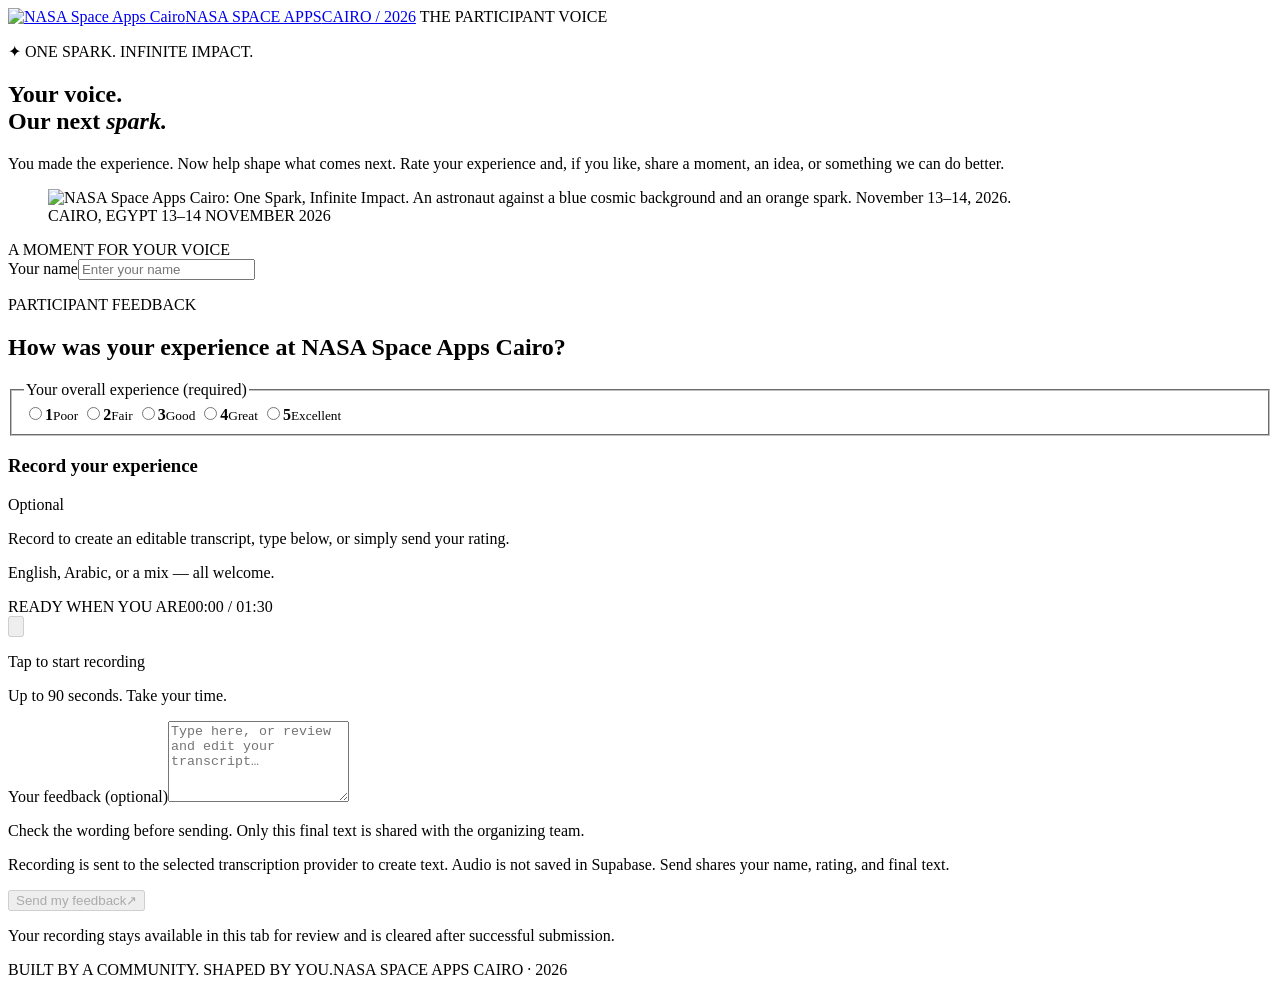
==== static/index.html @ 9fb861f4 "Verify the feedback" ====
<!doctype html>
<html lang="en" dir="ltr">
<head>
  <meta charset="utf-8">
  <meta name="viewport" content="width=device-width, initial-scale=1">
  <meta name="theme-color" content="#10144b">
  <link rel="icon" href="/favicon.svg" type="image/svg+xml"><title>Your voice, our next spark · NASA Space Apps Cairo</title>
  <link rel="stylesheet" href="/styles.css?v=review-1">
  <script src="/app.js?v=review-1" defer></script>
</head>
<body>
  <div class="site-shell">
    <header class="site-header">
      <a class="brand" href="/" aria-label="NASA Space Apps Cairo home"><img class="brand-logo" src="/cairo-logo.png" alt="NASA Space Apps Cairo" width="80" height="80"><span>NASA SPACE APPS<span class="brand-city">CAIRO / 2026</span></span></a>
      <span class="header-label">THE PARTICIPANT VOICE</span>
    </header>
    <main class="feedback-layout">
      <section class="story" aria-labelledby="headline">
        <p class="eyebrow"><span class="tiny-spark" aria-hidden="true">✦</span> ONE SPARK. INFINITE IMPACT.</p>
        <h1 id="headline">Your voice.<br>Our next <em>spark.</em></h1>
        <p class="intro">You made the experience. Now help shape what comes next. Rate your experience and, if you like, share a moment, an idea, or something we can do better.</p>
        <figure class="event-art"><img src="/event-artwork.png" alt="NASA Space Apps Cairo: One Spark, Infinite Impact. An astronaut against a blue cosmic background and an orange spark. November 13–14, 2026." width="3217" height="1303"><figcaption>CAIRO, EGYPT <span>13–14 NOVEMBER 2026</span></figcaption></figure>
      </section>
      <section class="feedback-card" aria-labelledby="question">
        <div class="card-top"><span class="eyebrow">A MOMENT FOR YOUR VOICE</span></div>
        <div id="form-panel">
          <div class="name-field"><label for="participant-name">Your name</label><input id="participant-name" type="text" name="participant_name" autocomplete="name" placeholder="Enter your name" maxlength="120" required dir="auto"></div>
          <p class="question-count" id="progress">PARTICIPANT FEEDBACK</p>
          <h2 id="question">How was your experience at NASA Space Apps Cairo?</h2>
          <fieldset class="rating-field"><legend>Your overall experience <span class="muted">(required)</span></legend><div class="rating-options">
            <label><input type="radio" name="rating" value="1" required><span><b>1</b><small>Poor</small></span></label>
            <label><input type="radio" name="rating" value="2"><span><b>2</b><small>Fair</small></span></label>
            <label><input type="radio" name="rating" value="3"><span><b>3</b><small>Good</small></span></label>
            <label><input type="radio" name="rating" value="4"><span><b>4</b><small>Great</small></span></label>
            <label><input type="radio" name="rating" value="5"><span><b>5</b><small>Excellent</small></span></label>
          </div></fieldset>
          <div id="voice-panel">
          <div class="voice-heading"><h3>Record your experience</h3><span>Optional</span></div>
          <p class="muted">Record to create an editable transcript, type below, or simply send your rating.</p>
          <p class="language-note">English, Arabic, or a mix — all welcome.</p>
          <div class="recorder" id="recorder">
            <div class="recorder-top"><span id="record-state">READY WHEN YOU ARE</span><span id="timer">00:00 / 01:30</span></div>
            <div class="record-center"><div class="wave" aria-hidden="true"><i></i><i></i><i></i><i></i><i></i><i></i><i></i></div><button type="button" class="mic" id="record" disabled aria-label="Start recording"><svg id="mic-icon" viewBox="0 0 24 24" fill="none" stroke="currentColor" stroke-width="1.7" aria-hidden="true"><rect x="9" y="2" width="6" height="13" rx="3"/><path d="M5 10v2a7 7 0 0 0 14 0v-2M12 19v3M8 22h8"/></svg><span id="stop-icon" hidden aria-hidden="true"></span></button><div class="wave" aria-hidden="true"><i></i><i></i><i></i><i></i><i></i><i></i><i></i></div></div>
            <p class="record-label" id="record-label">Tap to start recording</p>
            <p class="record-help">Up to 90 seconds. Take your time.</p>
          </div>
          <div id="preview" class="preview" hidden><label for="playback">Listen before you send</label><audio id="playback" controls preload="metadata"></audio><button id="transcribe" class="text-button" type="button">Create transcript</button><button id="redo" class="text-button" type="button">Discard recording</button></div>
          </div>
          <div class="text-feedback"><label for="feedback-text">Your feedback <span class="muted">(optional)</span></label><textarea id="feedback-text" rows="5" maxlength="10000" dir="auto" placeholder="Type here, or review and edit your transcript…" aria-describedby="review-help"></textarea><p id="review-help" class="muted">Check the wording before sending. Only this final text is shared with the organizing team.</p></div>
          <p class="submission-notice">Recording is sent to <span id="provider-name">the selected transcription provider</span> to create text. Audio is not saved in Supabase. Send shares your name, rating, and final text.</p>
          <p class="privacy-note" id="gemini-notice" hidden>Google’s free tier may use submissions to improve its products. Please avoid names and personal details in test recordings.</p>
          <button class="primary" type="button" id="send" disabled><span>Send my feedback</span><span aria-hidden="true">↗</span></button>
          <p class="privacy-note">Your recording stays available in this tab for review and is cleared after successful submission.</p>
        </div>
        <div id="success" class="success" hidden tabindex="-1"><div class="success-spark" aria-hidden="true">✦</div><p class="eyebrow">MESSAGE RECEIVED</p><h2>One voice.<br>Infinite possibilities.</h2><p>Thank you for being part of NASA Space Apps Cairo. Your feedback is safely with the organizing team.</p><button id="next" class="primary" hidden>Next question →</button><p class="receipt" id="receipt"></p></div>
        <p id="status" class="status" role="status" aria-live="polite"></p>
      </section>
    </main>
    <footer><span>BUILT BY A COMMUNITY. SHAPED BY YOU.</span><span>NASA SPACE APPS CAIRO · 2026</span></footer>
  </div>
</body>
</html>
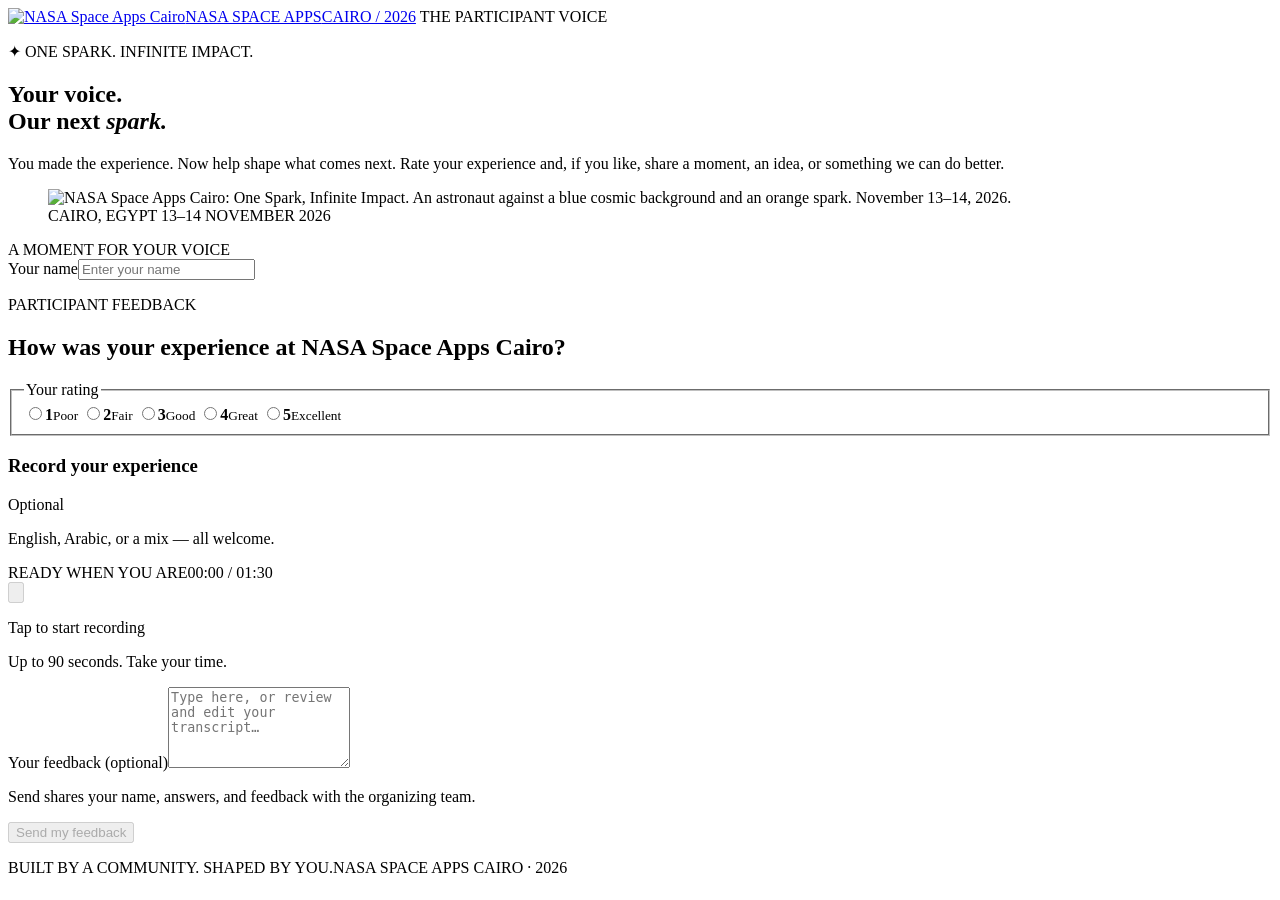
==== commit 048c4b6c: "Add workshop feedback surveys and saved audience analysis reports" ====
--- a/static/index.html
+++ b/static/index.html
@@ -5,38 +5,39 @@
   <meta name="viewport" content="width=device-width, initial-scale=1">
   <meta name="theme-color" content="#10144b">
   <link rel="icon" href="/favicon.svg" type="image/svg+xml"><title>Your voice, our next spark · NASA Space Apps Cairo</title>
-  <link rel="stylesheet" href="/styles.css?v=review-1">
-  <script src="/app.js?v=review-1" defer></script>
+  <link rel="stylesheet" href="/styles.css?v=survey-clean-6">
+  <script src="/app.js?v=survey-clean-6" defer></script>
 </head>
 <body>
   <div class="site-shell">
     <header class="site-header">
       <a class="brand" href="/" aria-label="NASA Space Apps Cairo home"><img class="brand-logo" src="/cairo-logo.png" alt="NASA Space Apps Cairo" width="80" height="80"><span>NASA SPACE APPS<span class="brand-city">CAIRO / 2026</span></span></a>
-      <span class="header-label">THE PARTICIPANT VOICE</span>
+      <span class="header-label" id="audience-heading">THE PARTICIPANT VOICE</span>
     </header>
     <main class="feedback-layout">
       <section class="story" aria-labelledby="headline">
         <p class="eyebrow"><span class="tiny-spark" aria-hidden="true">✦</span> ONE SPARK. INFINITE IMPACT.</p>
         <h1 id="headline">Your voice.<br>Our next <em>spark.</em></h1>
-        <p class="intro">You made the experience. Now help shape what comes next. Rate your experience and, if you like, share a moment, an idea, or something we can do better.</p>
+        <p class="intro" id="intro">You made the experience. Now help shape what comes next. Rate your experience and, if you like, share a moment, an idea, or something we can do better.</p>
         <figure class="event-art"><img src="/event-artwork.png" alt="NASA Space Apps Cairo: One Spark, Infinite Impact. An astronaut against a blue cosmic background and an orange spark. November 13–14, 2026." width="3217" height="1303"><figcaption>CAIRO, EGYPT <span>13–14 NOVEMBER 2026</span></figcaption></figure>
       </section>
       <section class="feedback-card" aria-labelledby="question">
         <div class="card-top"><span class="eyebrow">A MOMENT FOR YOUR VOICE</span></div>
         <div id="form-panel">
           <div class="name-field"><label for="participant-name">Your name</label><input id="participant-name" type="text" name="participant_name" autocomplete="name" placeholder="Enter your name" maxlength="120" required dir="auto"></div>
-          <p class="question-count" id="progress">PARTICIPANT FEEDBACK</p>
-          <h2 id="question">How was your experience at NASA Space Apps Cairo?</h2>
-          <fieldset class="rating-field"><legend>Your overall experience <span class="muted">(required)</span></legend><div class="rating-options">
+          <p class="question-count" id="progress" aria-live="polite">PARTICIPANT FEEDBACK</p>
+          <div id="speaker-fields" hidden><div class="name-field"><label for="workshop">Your session / workshop</label><select id="workshop" required><option value="">Choose your session / workshop</option></select></div><div id="speaker-questions"></div></div>
+          <h2 id="question" tabindex="-1">How was your experience at NASA Space Apps Cairo?</h2>
+          <fieldset class="rating-field" id="single-rating"><legend>Your rating</legend><div class="rating-options">
             <label><input type="radio" name="rating" value="1" required><span><b>1</b><small>Poor</small></span></label>
             <label><input type="radio" name="rating" value="2"><span><b>2</b><small>Fair</small></span></label>
             <label><input type="radio" name="rating" value="3"><span><b>3</b><small>Good</small></span></label>
             <label><input type="radio" name="rating" value="4"><span><b>4</b><small>Great</small></span></label>
             <label><input type="radio" name="rating" value="5"><span><b>5</b><small>Excellent</small></span></label>
           </div></fieldset>
-          <div id="voice-panel">
+          <div id="speaker-navigation" class="step-navigation" hidden><button id="step-back" class="text-button" type="button">← Back</button><button id="step-skip" class="text-button" type="button" hidden>Skip this question →</button><button id="step-continue" class="primary" type="button">Start ratings →</button></div>
+          <div id="final-feedback"><div id="voice-panel">
           <div class="voice-heading"><h3>Record your experience</h3><span>Optional</span></div>
-          <p class="muted">Record to create an editable transcript, type below, or simply send your rating.</p>
           <p class="language-note">English, Arabic, or a mix — all welcome.</p>
           <div class="recorder" id="recorder">
             <div class="recorder-top"><span id="record-state">READY WHEN YOU ARE</span><span id="timer">00:00 / 01:30</span></div>
@@ -46,13 +47,13 @@
           </div>
           <div id="preview" class="preview" hidden><label for="playback">Listen before you send</label><audio id="playback" controls preload="metadata"></audio><button id="transcribe" class="text-button" type="button">Create transcript</button><button id="redo" class="text-button" type="button">Discard recording</button></div>
           </div>
-          <div class="text-feedback"><label for="feedback-text">Your feedback <span class="muted">(optional)</span></label><textarea id="feedback-text" rows="5" maxlength="10000" dir="auto" placeholder="Type here, or review and edit your transcript…" aria-describedby="review-help"></textarea><p id="review-help" class="muted">Check the wording before sending. Only this final text is shared with the organizing team.</p></div>
-          <p class="submission-notice">Recording is sent to <span id="provider-name">the selected transcription provider</span> to create text. Audio is not saved in Supabase. Send shares your name, rating, and final text.</p>
+          <div class="text-feedback"><label for="feedback-text">Your feedback <span class="muted">(optional)</span></label><textarea id="feedback-text" rows="5" maxlength="10000" dir="auto" placeholder="Type here, or review and edit your transcript…"></textarea></div>
+          <p class="submission-notice">Send shares your name, answers, and feedback with the organizing team.</p><span id="provider-name" hidden></span>
           <p class="privacy-note" id="gemini-notice" hidden>Google’s free tier may use submissions to improve its products. Please avoid names and personal details in test recordings.</p>
-          <button class="primary" type="button" id="send" disabled><span>Send my feedback</span><span aria-hidden="true">↗</span></button>
-          <p class="privacy-note">Your recording stays available in this tab for review and is cleared after successful submission.</p>
+          <button class="primary" type="button" id="send" disabled><span>Send my feedback</span><span aria-hidden="true"></span></button>
+          </div>
         </div>
-        <div id="success" class="success" hidden tabindex="-1"><div class="success-spark" aria-hidden="true">✦</div><p class="eyebrow">MESSAGE RECEIVED</p><h2>One voice.<br>Infinite possibilities.</h2><p>Thank you for being part of NASA Space Apps Cairo. Your feedback is safely with the organizing team.</p><button id="next" class="primary" hidden>Next question →</button><p class="receipt" id="receipt"></p></div>
+        <div id="success" class="success" hidden tabindex="-1"><div class="success-spark" aria-hidden="true">✦</div><p class="eyebrow">MESSAGE RECEIVED</p><h2 id="success-heading">Thank you for your feedback.</h2><p id="success-message">Your feedback is safely with the organizing team.</p><button id="next" class="primary" hidden>Next question →</button><p class="receipt" id="receipt"></p></div>
         <p id="status" class="status" role="status" aria-live="polite"></p>
       </section>
     </main>
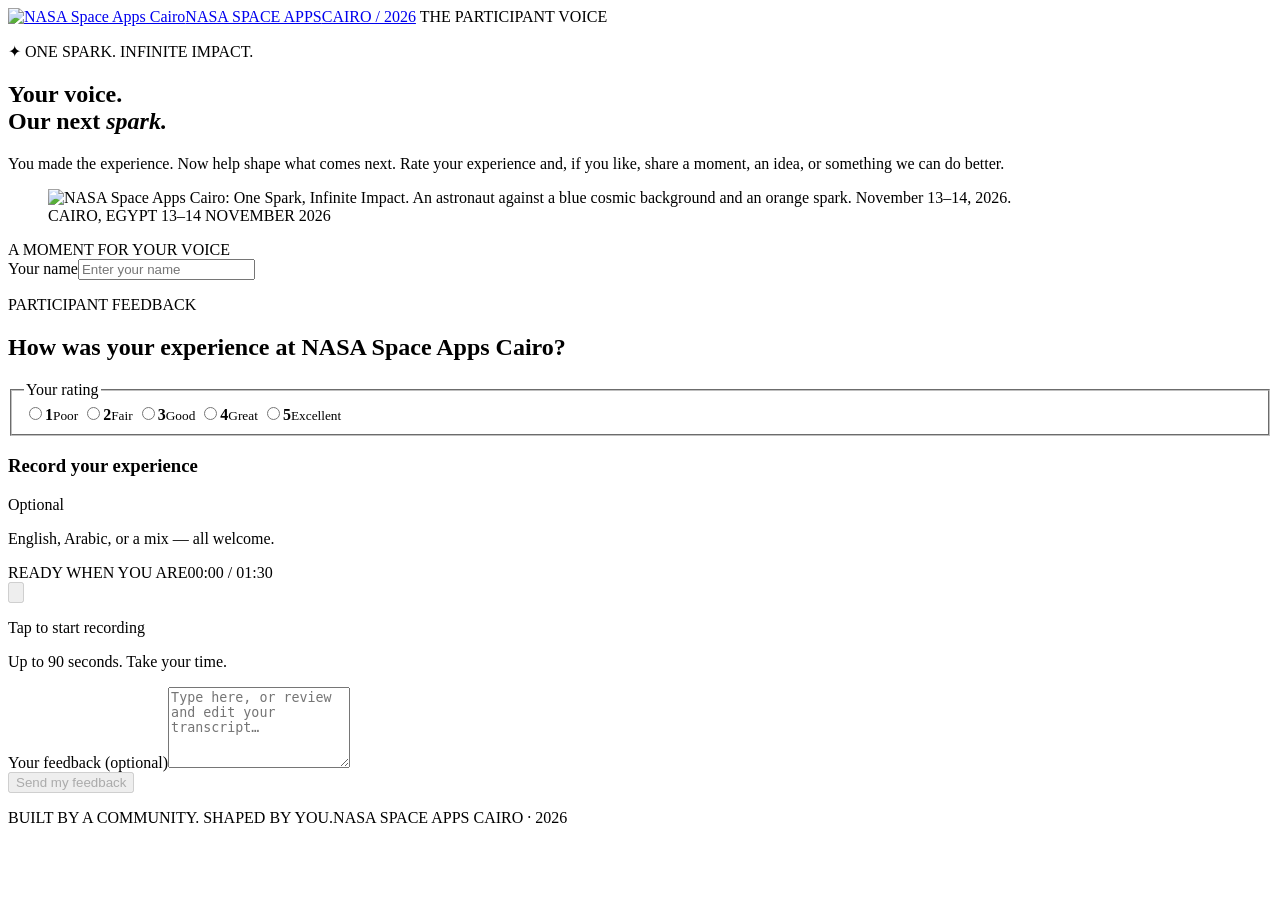
==== commit fce3a1d8: "Polish feedback controls and simplify dashboard details" ====
--- a/static/index.html
+++ b/static/index.html
@@ -5,8 +5,8 @@
   <meta name="viewport" content="width=device-width, initial-scale=1">
   <meta name="theme-color" content="#10144b">
   <link rel="icon" href="/favicon.svg" type="image/svg+xml"><title>Your voice, our next spark · NASA Space Apps Cairo</title>
-  <link rel="stylesheet" href="/styles.css?v=survey-clean-6">
-  <script src="/app.js?v=survey-clean-6" defer></script>
+  <link rel="stylesheet" href="/styles.css?v=bootcamp-choice-cards-local-12">
+  <script src="/app.js?v=bootcamp-choice-cards-local-12" defer></script>
 </head>
 <body>
   <div class="site-shell">
@@ -26,7 +26,7 @@
         <div id="form-panel">
           <div class="name-field"><label for="participant-name">Your name</label><input id="participant-name" type="text" name="participant_name" autocomplete="name" placeholder="Enter your name" maxlength="120" required dir="auto"></div>
           <p class="question-count" id="progress" aria-live="polite">PARTICIPANT FEEDBACK</p>
-          <div id="speaker-fields" hidden><div class="name-field"><label for="workshop">Your session / workshop</label><select id="workshop" required><option value="">Choose your session / workshop</option></select></div><div id="speaker-questions"></div></div>
+          <div id="speaker-fields" hidden><div class="name-field"><label for="workshop">Your session / workshop</label><select id="workshop" required><option value="">Choose your session / workshop</option></select></div><div class="name-field" id="speaker-name-field" hidden><label for="speaker-name">Speaker name</label><input id="speaker-name" type="text" maxlength="120" placeholder="Enter the speaker’s name" dir="auto"></div><div id="speaker-questions"></div></div>
           <h2 id="question" tabindex="-1">How was your experience at NASA Space Apps Cairo?</h2>
           <fieldset class="rating-field" id="single-rating"><legend>Your rating</legend><div class="rating-options">
             <label><input type="radio" name="rating" value="1" required><span><b>1</b><small>Poor</small></span></label>
@@ -35,7 +35,7 @@
             <label><input type="radio" name="rating" value="4"><span><b>4</b><small>Great</small></span></label>
             <label><input type="radio" name="rating" value="5"><span><b>5</b><small>Excellent</small></span></label>
           </div></fieldset>
-          <div id="speaker-navigation" class="step-navigation" hidden><button id="step-back" class="text-button" type="button">← Back</button><button id="step-skip" class="text-button" type="button" hidden>Skip this question →</button><button id="step-continue" class="primary" type="button">Start ratings →</button></div>
+          <div id="speaker-navigation" class="step-navigation" hidden><button id="step-back" class="text-button" type="button">Back</button><button id="step-skip" class="text-button" type="button" hidden>Skip this question</button><button id="step-continue" class="primary" type="button">Start ratings</button></div>
           <div id="final-feedback"><div id="voice-panel">
           <div class="voice-heading"><h3>Record your experience</h3><span>Optional</span></div>
           <p class="language-note">English, Arabic, or a mix — all welcome.</p>
@@ -48,12 +48,12 @@
           <div id="preview" class="preview" hidden><label for="playback">Listen before you send</label><audio id="playback" controls preload="metadata"></audio><button id="transcribe" class="text-button" type="button">Create transcript</button><button id="redo" class="text-button" type="button">Discard recording</button></div>
           </div>
           <div class="text-feedback"><label for="feedback-text">Your feedback <span class="muted">(optional)</span></label><textarea id="feedback-text" rows="5" maxlength="10000" dir="auto" placeholder="Type here, or review and edit your transcript…"></textarea></div>
-          <p class="submission-notice">Send shares your name, answers, and feedback with the organizing team.</p><span id="provider-name" hidden></span>
+          <span id="provider-name" hidden></span>
           <p class="privacy-note" id="gemini-notice" hidden>Google’s free tier may use submissions to improve its products. Please avoid names and personal details in test recordings.</p>
           <button class="primary" type="button" id="send" disabled><span>Send my feedback</span><span aria-hidden="true"></span></button>
           </div>
         </div>
-        <div id="success" class="success" hidden tabindex="-1"><div class="success-spark" aria-hidden="true">✦</div><p class="eyebrow">MESSAGE RECEIVED</p><h2 id="success-heading">Thank you for your feedback.</h2><p id="success-message">Your feedback is safely with the organizing team.</p><button id="next" class="primary" hidden>Next question →</button><p class="receipt" id="receipt"></p></div>
+        <div id="success" class="success" hidden tabindex="-1"><div class="success-spark" aria-hidden="true">✦</div><p class="eyebrow">MESSAGE RECEIVED</p><h2 id="success-heading">Thank you for your feedback.</h2><p id="success-message">Your feedback is safely with the organizing team.</p><button id="next" class="primary" hidden>Next question</button><p class="receipt" id="receipt"></p></div>
         <p id="status" class="status" role="status" aria-live="polite"></p>
       </section>
     </main>
